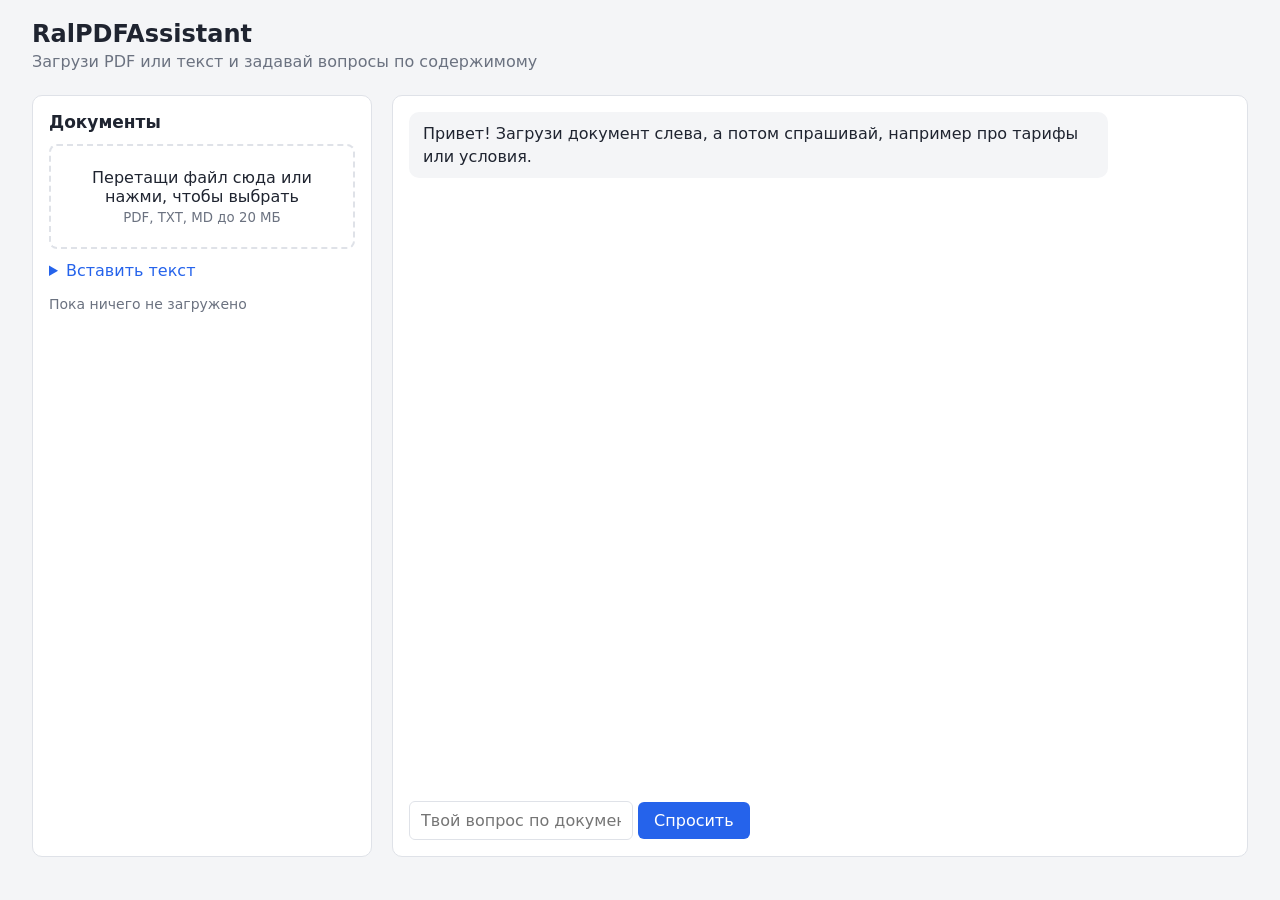
==== ralpdfassistant/web/index.html @ 86c723a8 "слои routes, core, repositories, alembic, линтеры, тесты и CI" ====
<!doctype html>
<html lang="ru">
<head>
  <meta charset="utf-8">
  <meta name="viewport" content="width=device-width, initial-scale=1">
  <title>RalPDFAssistant</title>
  <link rel="stylesheet" href="style.css">
</head>
<body>
  <header>
    <h1>RalPDFAssistant</h1>
    <p>Загрузи PDF или текст и задавай вопросы по содержимому</p>
  </header>

  <main>
    <aside>
      <h2>Документы</h2>

      <label class="drop" id="drop">
        <input type="file" id="file" accept=".pdf,.txt,.md" hidden>
        <span>Перетащи файл сюда или нажми, чтобы выбрать</span>
        <small>PDF, TXT, MD до 20 МБ</small>
      </label>

      <details>
        <summary>Вставить текст</summary>
        <input type="text" id="textTitle" placeholder="Название">
        <textarea id="textBody" rows="5" placeholder="Текст документа"></textarea>
        <button id="textSend">Добавить</button>
      </details>

      <ul id="docs"></ul>
      <p class="hint" id="docsHint">Пока ничего не загружено</p>
    </aside>

    <section class="chat">
      <div id="messages">
        <div class="msg bot">Привет! Загрузи документ слева, а потом спрашивай, например про тарифы или условия.</div>
      </div>

      <form id="form">
        <input type="text" id="question" placeholder="Твой вопрос по документам" autocomplete="off">
        <button type="submit" id="send">Спросить</button>
      </form>
    </section>
  </main>

  <script src="app.js"></script>
</body>
</html>
---- ralpdfassistant/web/style.css ----
:root {
  --bg: #f4f5f7;
  --card: #fff;
  --line: #dfe2e8;
  --text: #1f2430;
  --muted: #6b7280;
  --accent: #2563eb;
}

* { box-sizing: border-box; }

body {
  margin: 0;
  font-family: system-ui, -apple-system, "Segoe UI", sans-serif;
  background: var(--bg);
  color: var(--text);
}

header { padding: 20px 32px 8px; }
header h1 { margin: 0; font-size: 24px; }
header p { margin: 4px 0 0; color: var(--muted); }

main {
  display: grid;
  grid-template-columns: 340px 1fr;
  gap: 20px;
  padding: 16px 32px 32px;
  height: calc(100vh - 90px);
}

aside, .chat {
  background: var(--card);
  border: 1px solid var(--line);
  border-radius: 10px;
  padding: 16px;
  overflow-y: auto;
}

aside h2 { margin: 0 0 12px; font-size: 17px; }

.drop {
  display: flex;
  flex-direction: column;
  gap: 4px;
  align-items: center;
  text-align: center;
  padding: 22px 12px;
  border: 2px dashed var(--line);
  border-radius: 8px;
  cursor: pointer;
}
.drop:hover, .drop.over { border-color: var(--accent); background: #f0f5ff; }
.drop small { color: var(--muted); }

details { margin: 12px 0; }
summary { cursor: pointer; color: var(--accent); }
details input, details textarea { width: 100%; margin-top: 8px; }

input[type=text], textarea {
  padding: 9px 11px;
  border: 1px solid var(--line);
  border-radius: 6px;
  font: inherit;
}

button {
  padding: 9px 16px;
  border: 0;
  border-radius: 6px;
  background: var(--accent);
  color: #fff;
  font: inherit;
  cursor: pointer;
}
button:disabled { opacity: .5; cursor: default; }
details button { margin-top: 8px; }

# docs { list-style: none; padding: 0; margin: 12px 0 0; }
#docs li {
  display: flex;
  align-items: center;
  gap: 8px;
  padding: 8px 0;
  border-bottom: 1px solid var(--line);
  font-size: 14px;
}
# docs .name { flex: 1; word-break: break-word; }
#docs .del {
  background: none;
  color: var(--muted);
  padding: 2px 8px;
  font-size: 18px;
}
# docs .del:hover { color: #dc2626; }

.badge {
  font-size: 12px;
  padding: 2px 8px;
  border-radius: 10px;
  white-space: nowrap;
}
.badge.queued, .badge.processing { background: #fef3c7; color: #92400e; }
.badge.ready { background: #dcfce7; color: #166534; }
.badge.error { background: #fee2e2; color: #991b1b; }

.hint { color: var(--muted); font-size: 14px; }

.chat { display: flex; flex-direction: column; }
#messages { flex: 1; overflow-y: auto; display: flex; flex-direction: column; gap: 12px; padding-bottom: 12px; }

.msg {
  max-width: 85%;
  padding: 10px 14px;
  border-radius: 10px;
  line-height: 1.45;
  white-space: pre-wrap;
}
.msg.user { align-self: flex-end; background: var(--accent); color: #fff; }
.msg.bot { align-self: flex-start; background: var(--bg); }
.msg.wait { color: var(--muted); font-style: italic; }

.sources { margin-top: 8px; font-size: 13px; white-space: normal; }
.sources summary { color: var(--muted); }
.sources .src { margin-top: 6px; padding-left: 8px; border-left: 3px solid var(--line); color: var(--muted); }
.sources b { color: var(--text); }

# form { display: flex; gap: 8px; padding-top: 12px; border-top: 1px solid var(--line); }
#question { flex: 1; }

@media (max-width: 800px) {
  main { grid-template-columns: 1fr; height: auto; padding: 12px; }
  .chat { min-height: 60vh; }
}
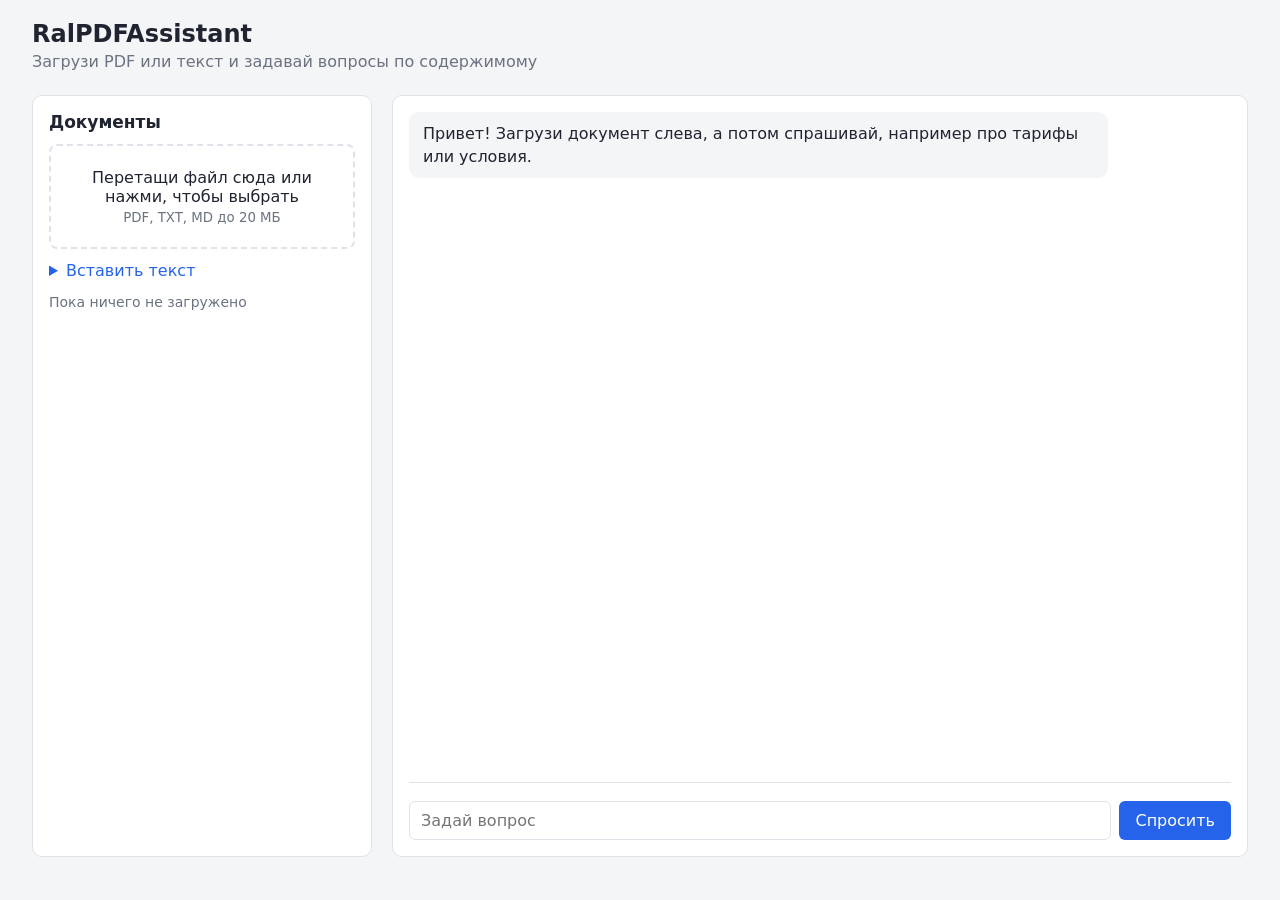
==== commit 6781d177: "выбор документов, замеры контекста и ollama" ====
--- a/ralpdfassistant/web/index.html
+++ b/ralpdfassistant/web/index.html
@@ -29,6 +29,7 @@
         <button id="textSend">Добавить</button>
       </details>
 
+      <p class="hint" id="pickHint" hidden>Отметь документ, чтобы искать только в нём. Если ничего не отмечено, ищем по всем.</p>
       <ul id="docs"></ul>
       <p class="hint" id="docsHint">Пока ничего не загружено</p>
     </aside>
@@ -38,8 +39,9 @@
         <div class="msg bot">Привет! Загрузи документ слева, а потом спрашивай, например про тарифы или условия.</div>
       </div>
 
+      <div id="scope" class="scope"></div>
       <form id="form">
-        <input type="text" id="question" placeholder="Твой вопрос по документам" autocomplete="off">
+        <input type="text" id="question" placeholder="Задай вопрос" autocomplete="off">
         <button type="submit" id="send">Спросить</button>
       </form>
     </section>
--- a/ralpdfassistant/web/style.css
+++ b/ralpdfassistant/web/style.css
@@ -75,7 +75,7 @@
 button:disabled { opacity: .5; cursor: default; }
 details button { margin-top: 8px; }
 
-# docs { list-style: none; padding: 0; margin: 12px 0 0; }
+#docs { list-style: none; padding: 0; margin: 12px 0 0; }
 #docs li {
   display: flex;
   align-items: center;
@@ -84,14 +84,15 @@
   border-bottom: 1px solid var(--line);
   font-size: 14px;
 }
-# docs .name { flex: 1; word-break: break-word; }
+#docs li.picked { background: #f0f5ff; }
+#docs .name { flex: 1; word-break: break-word; cursor: pointer; }
 #docs .del {
   background: none;
   color: var(--muted);
   padding: 2px 8px;
   font-size: 18px;
 }
-# docs .del:hover { color: #dc2626; }
+#docs .del:hover { color: #dc2626; }
 
 .badge {
   font-size: 12px;
@@ -124,8 +125,12 @@
 .sources .src { margin-top: 6px; padding-left: 8px; border-left: 3px solid var(--line); color: var(--muted); }
 .sources b { color: var(--text); }
 
-# form { display: flex; gap: 8px; padding-top: 12px; border-top: 1px solid var(--line); }
-#question { flex: 1; }
+.scope { display: flex; gap: 10px; align-items: baseline; flex-wrap: wrap; padding: 10px 0 0; font-size: 13px; color: var(--muted); border-top: 1px solid var(--line); }
+.scope .link { background: none; color: var(--accent); padding: 0; font-size: 13px; text-decoration: underline; }
+
+#form { display: flex; gap: 8px; padding-top: 8px; }
+/* min-width: 0 иначе поле не сжимается меньше своего текста и вылезает за форму */
+#question { flex: 1; min-width: 0; }
 
 @media (max-width: 800px) {
   main { grid-template-columns: 1fr; height: auto; padding: 12px; }
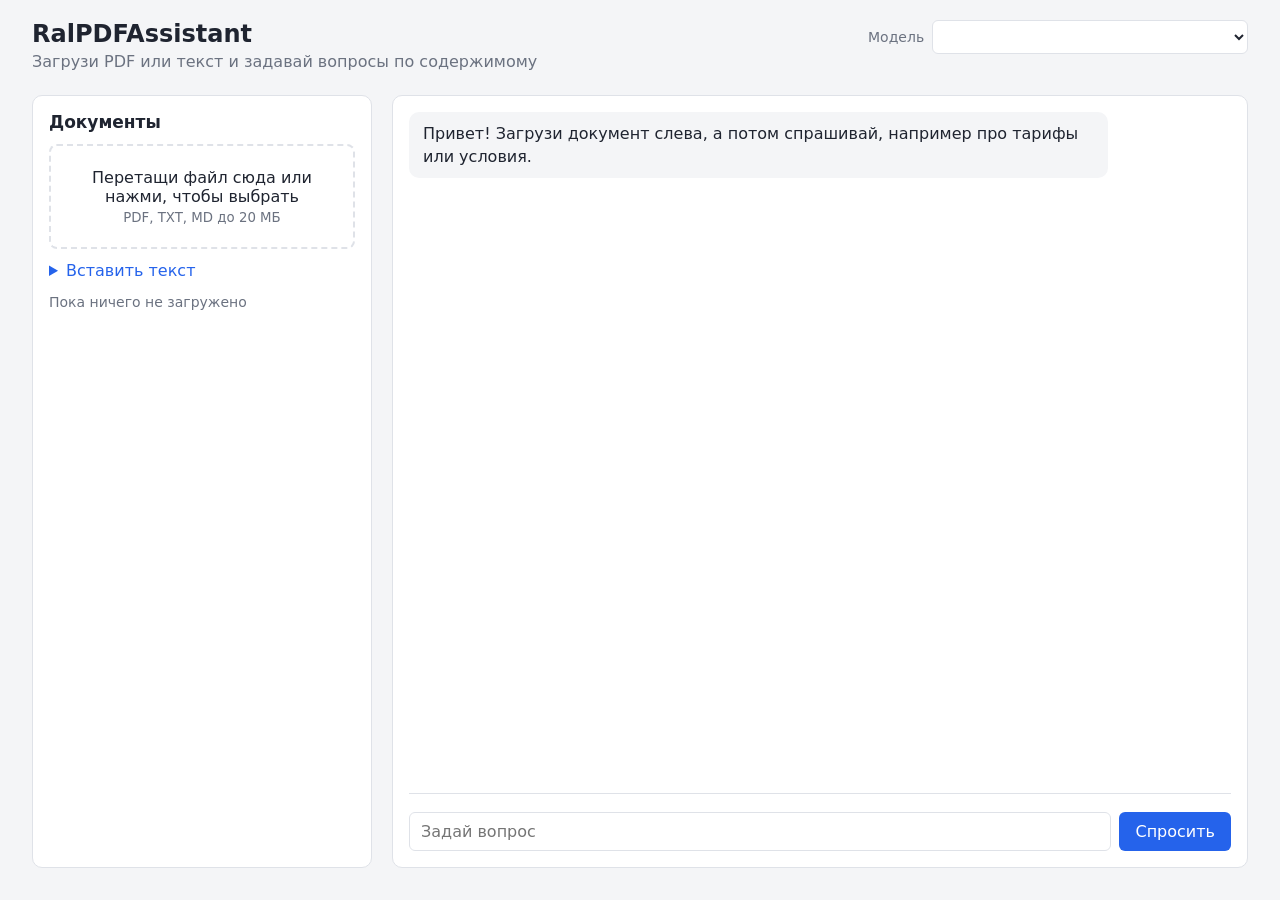
==== commit 11094061: "выбор модели и свой ключ groq в интерфейсе" ====
--- a/ralpdfassistant/web/index.html
+++ b/ralpdfassistant/web/index.html
@@ -8,8 +8,33 @@
 </head>
 <body>
   <header>
-    <h1>RalPDFAssistant</h1>
-    <p>Загрузи PDF или текст и задавай вопросы по содержимому</p>
+    <div>
+      <h1>RalPDFAssistant</h1>
+      <p>Загрузи PDF или текст и задавай вопросы по содержимому</p>
+    </div>
+
+    <div class="model-panel">
+      <div class="model-row">
+        <label for="model">Модель</label>
+        <select id="model"></select>
+        <button type="button" id="keyToggle" class="keytoggle" hidden>Ключ</button>
+      </div>
+      <p class="hint model-note" id="modelNote"></p>
+
+      <div class="key-box" id="keyBox" hidden>
+        <p class="key-status" id="keyStatus"></p>
+        <div class="key-form" id="keyForm">
+          <input type="password" id="keyInput" placeholder="Вставь свой ключ (gsk_...)" autocomplete="off">
+          <button type="button" id="keySave">Сохранить</button>
+        </div>
+        <div class="key-saved" id="keySaved" hidden>
+          <code id="keyMask"></code>
+          <button type="button" class="link" id="keyReveal">показать</button>
+          <button type="button" class="link" id="keyForget">удалить</button>
+        </div>
+        <p class="hint">Свой ключ хранится только в этом браузере и уходит на сервер вместе с вопросом, там он не сохраняется. <a href="https://console.groq.com/keys" target="_blank" rel="noopener noreferrer">Получить бесплатный ключ</a></p>
+      </div>
+    </div>
   </header>
 
   <main>
--- a/ralpdfassistant/web/style.css
+++ b/ralpdfassistant/web/style.css
@@ -14,18 +14,24 @@
   font-family: system-ui, -apple-system, "Segoe UI", sans-serif;
   background: var(--bg);
   color: var(--text);
+  /* шапка своей высоты, main забирает остальное, так высоту шапки не надо считать руками */
+  height: 100vh;
+  display: flex;
+  flex-direction: column;
 }
 
-header { padding: 20px 32px 8px; }
+header { display: flex; justify-content: space-between; align-items: flex-start; gap: 20px; flex-wrap: wrap; padding: 20px 32px 8px; }
 header h1 { margin: 0; font-size: 24px; }
 header p { margin: 4px 0 0; color: var(--muted); }
+.model-panel { width: 380px; max-width: 100%; }
 
 main {
   display: grid;
   grid-template-columns: 340px 1fr;
   gap: 20px;
   padding: 16px 32px 32px;
-  height: calc(100vh - 90px);
+  flex: 1;
+  min-height: 0;
 }
 
 aside, .chat {
@@ -125,6 +131,24 @@
 .sources .src { margin-top: 6px; padding-left: 8px; border-left: 3px solid var(--line); color: var(--muted); }
 .sources b { color: var(--text); }
 
+.model-row { display: flex; align-items: center; gap: 8px; font-size: 14px; }
+.model-row label { color: var(--muted); }
+.model-row select { flex: 1; min-width: 0; padding: 7px 9px; border: 1px solid var(--line); border-radius: 6px; font: inherit; background: var(--card); color: var(--text); }
+.keytoggle { background: var(--card); color: var(--text); border: 1px solid var(--line); padding: 6px 10px; font-size: 13px; white-space: nowrap; }
+.keytoggle:hover { border-color: var(--accent); }
+.keytoggle.warn { background: #fffbeb; border-color: #f59e0b; color: #92400e; }
+.key-status { margin: 0 0 8px; color: var(--text); }
+.key-saved code { padding: 2px 6px; background: var(--card); border: 1px solid var(--line); border-radius: 4px; word-break: break-all; }
+.model-note { margin: 4px 0 0; font-size: 13px; }
+.key-box { margin: 8px 0 0; padding: 10px; background: #f7f8fa; border: 1px solid var(--line); border-radius: 8px; font-size: 13px; }
+.key-box[hidden], .key-form[hidden], .key-saved[hidden] { display: none; }
+.key-form { display: flex; gap: 8px; }
+.key-form input { flex: 1; min-width: 0; padding: 7px 9px; border: 1px solid var(--line); border-radius: 6px; font: inherit; }
+.key-saved { display: flex; gap: 10px; align-items: baseline; flex-wrap: wrap; }
+.key-box .hint { margin: 8px 0 0; font-size: 12px; }
+.key-box a { color: var(--accent); }
+.key-box .link { background: none; color: var(--accent); padding: 0; font-size: 13px; text-decoration: underline; }
+.by { margin-top: 6px; font-size: 12px; color: var(--muted); }
 .scope { display: flex; gap: 10px; align-items: baseline; flex-wrap: wrap; padding: 10px 0 0; font-size: 13px; color: var(--muted); border-top: 1px solid var(--line); }
 .scope .link { background: none; color: var(--accent); padding: 0; font-size: 13px; text-decoration: underline; }
 
@@ -133,6 +157,10 @@
 #question { flex: 1; min-width: 0; }
 
 @media (max-width: 800px) {
-  main { grid-template-columns: 1fr; height: auto; padding: 12px; }
+  /* на телефоне страница просто листается, высоту экрана никому не отдаём */
+  body { height: auto; display: block; }
+  header { padding: 16px 12px 4px; }
+  .model-panel { width: 100%; }
+  main { grid-template-columns: 1fr; padding: 12px; }
   .chat { min-height: 60vh; }
 }
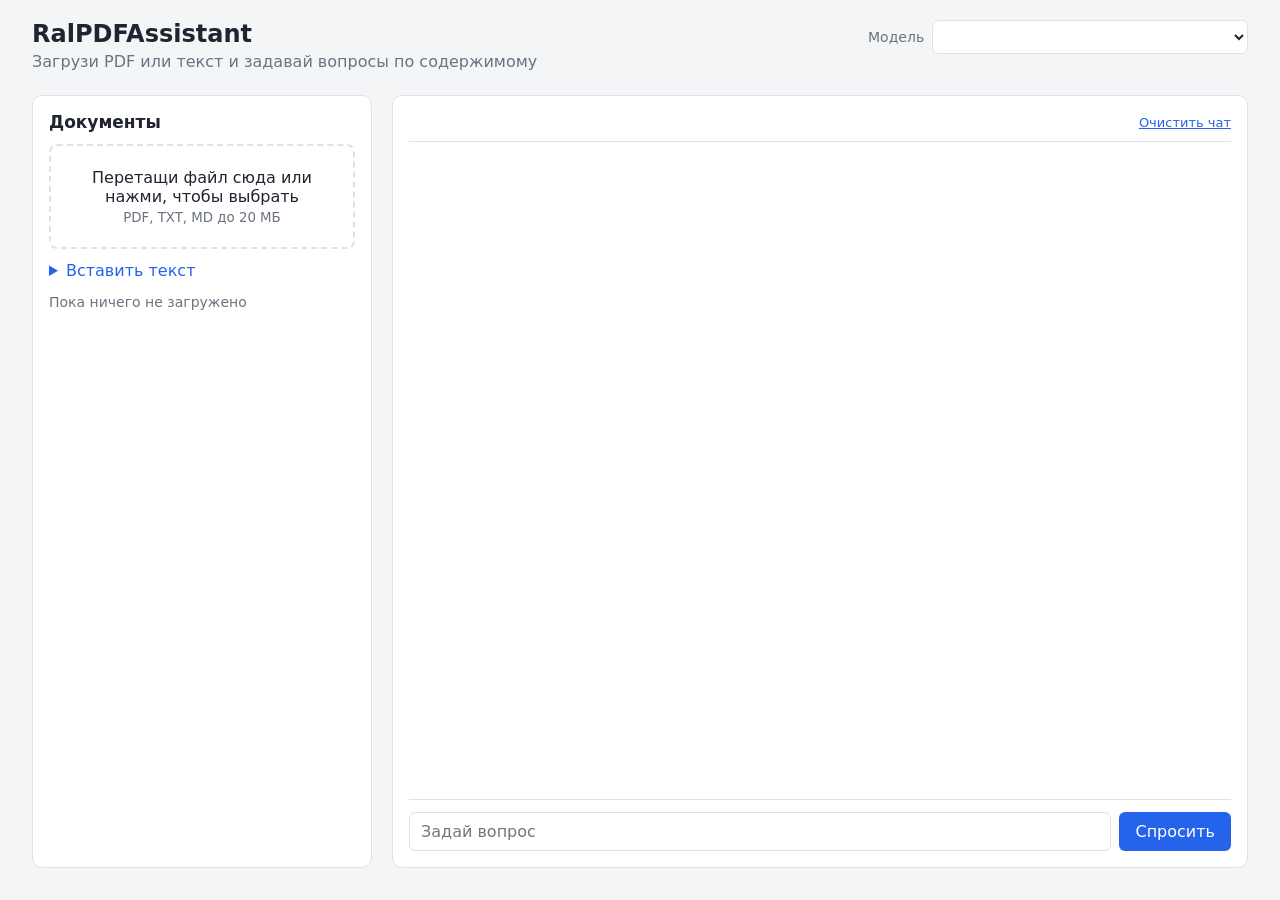
==== commit a3c48eb0: "чаты по документам, скриншоты и демо" ====
--- a/ralpdfassistant/web/index.html
+++ b/ralpdfassistant/web/index.html
@@ -32,7 +32,7 @@
           <button type="button" class="link" id="keyReveal">показать</button>
           <button type="button" class="link" id="keyForget">удалить</button>
         </div>
-        <p class="hint">Свой ключ хранится только в этом браузере и уходит на сервер вместе с вопросом, там он не сохраняется. <a href="https://console.groq.com/keys" target="_blank" rel="noopener noreferrer">Получить бесплатный ключ</a></p>
+        <p class="hint">Ключ хранится только в этом браузере и уходит вместе с вопросом, приложение его нигде не сохраняет. <a href="https://console.groq.com/keys" target="_blank" rel="noopener noreferrer">Получить бесплатный ключ</a></p>
       </div>
     </div>
   </header>
@@ -54,17 +54,22 @@
         <button id="textSend">Добавить</button>
       </details>
 
-      <p class="hint" id="pickHint" hidden>Отметь документ, чтобы искать только в нём. Если ничего не отмечено, ищем по всем.</p>
+      <p class="hint" id="pickHint" hidden>У каждого документа свой чат. «Все документы» это общий чат, там ищем по всем сразу.</p>
       <ul id="docs"></ul>
       <p class="hint" id="docsHint">Пока ничего не загружено</p>
     </aside>
 
     <section class="chat">
-      <div id="messages">
-        <div class="msg bot">Привет! Загрузи документ слева, а потом спрашивай, например про тарифы или условия.</div>
+      <div class="chat-head">
+        <div>
+          <b id="chatTitle"></b>
+          <span class="muted" id="chatSub"></span>
+        </div>
+        <button type="button" class="link" id="clearChat">Очистить чат</button>
       </div>
 
-      <div id="scope" class="scope"></div>
+      <div id="messages"></div>
+
       <form id="form">
         <input type="text" id="question" placeholder="Задай вопрос" autocomplete="off">
         <button type="submit" id="send">Спросить</button>
--- a/ralpdfassistant/web/style.css
+++ b/ralpdfassistant/web/style.css
@@ -14,7 +14,7 @@
   font-family: system-ui, -apple-system, "Segoe UI", sans-serif;
   background: var(--bg);
   color: var(--text);
-  /* шапка своей высоты, main забирает остальное, так высоту шапки не надо считать руками */
+  /* main берёт остаток высоты */
   height: 100vh;
   display: flex;
   flex-direction: column;
@@ -90,8 +90,11 @@
   border-bottom: 1px solid var(--line);
   font-size: 14px;
 }
+#docs li { cursor: pointer; padding-left: 6px; padding-right: 2px; }
 #docs li.picked { background: #f0f5ff; }
-#docs .name { flex: 1; word-break: break-word; cursor: pointer; }
+#docs li.all { font-weight: 600; }
+#docs li.off { opacity: .6; cursor: default; }
+#docs .name { flex: 1; word-break: break-word; }
 #docs .del {
   background: none;
   color: var(--muted);
@@ -149,15 +152,16 @@
 .key-box a { color: var(--accent); }
 .key-box .link { background: none; color: var(--accent); padding: 0; font-size: 13px; text-decoration: underline; }
 .by { margin-top: 6px; font-size: 12px; color: var(--muted); }
-.scope { display: flex; gap: 10px; align-items: baseline; flex-wrap: wrap; padding: 10px 0 0; font-size: 13px; color: var(--muted); border-top: 1px solid var(--line); }
-.scope .link { background: none; color: var(--accent); padding: 0; font-size: 13px; text-decoration: underline; }
+.chat-head { display: flex; justify-content: space-between; align-items: baseline; gap: 12px; padding-bottom: 10px; margin-bottom: 12px; border-bottom: 1px solid var(--line); }
+.chat-head .muted { margin-left: 8px; font-size: 13px; color: var(--muted); }
+.chat-head .link { background: none; color: var(--accent); padding: 0; font-size: 13px; text-decoration: underline; white-space: nowrap; }
+.chat-head .link:disabled { color: var(--muted); text-decoration: none; opacity: .6; }
 
-#form { display: flex; gap: 8px; padding-top: 8px; }
-/* min-width: 0 иначе поле не сжимается меньше своего текста и вылезает за форму */
+#form { display: flex; gap: 8px; padding-top: 12px; border-top: 1px solid var(--line); }
+/* иначе поле вылезает */
 #question { flex: 1; min-width: 0; }
 
 @media (max-width: 800px) {
-  /* на телефоне страница просто листается, высоту экрана никому не отдаём */
   body { height: auto; display: block; }
   header { padding: 16px 12px 4px; }
   .model-panel { width: 100%; }
